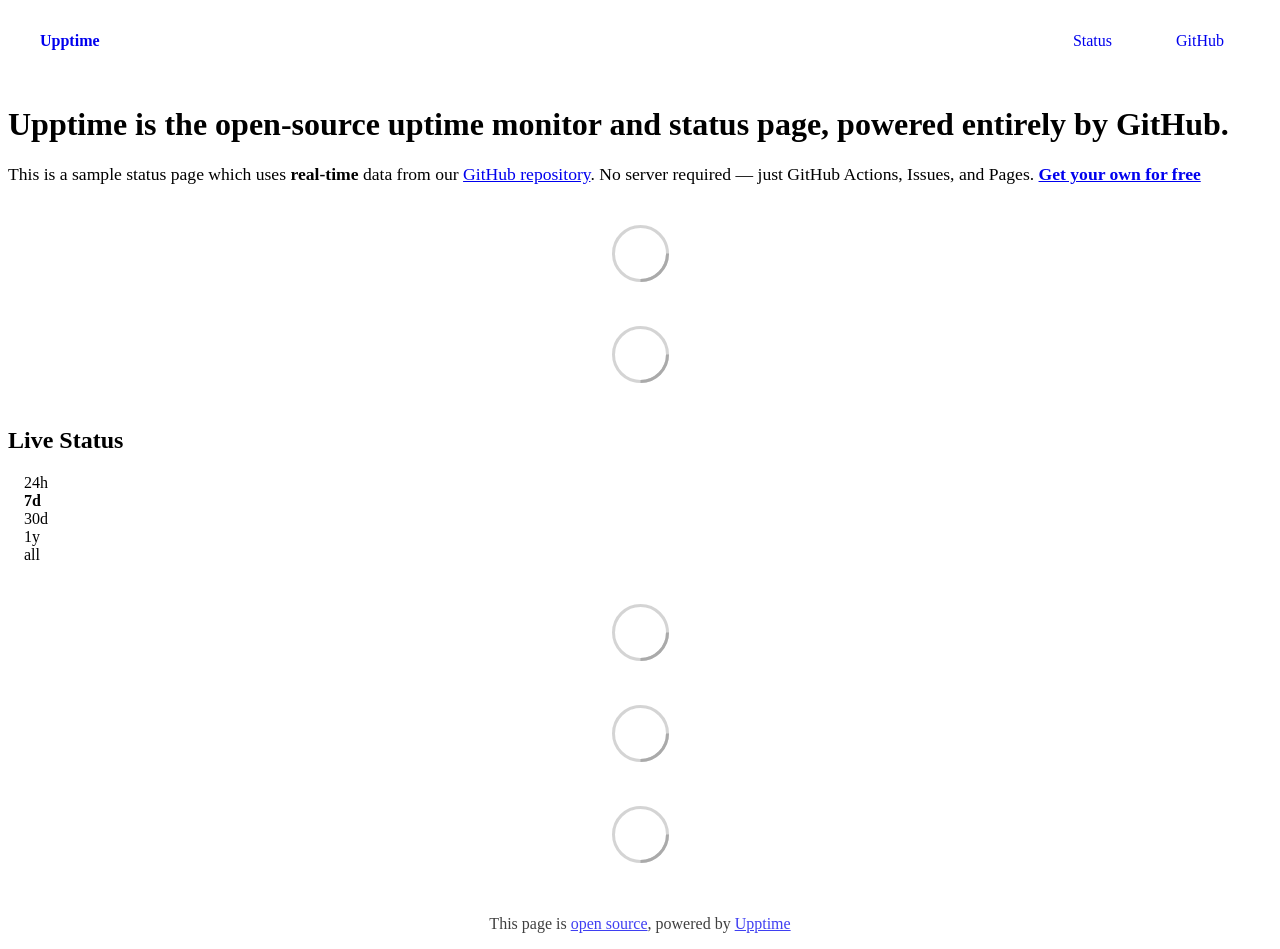
==== index.html @ bd64a77c "Initialize gh-pages" ====
<!DOCTYPE html> <html lang=en> <head> <meta charset=utf-8> <meta content="width=device-width,initial-scale=1" name=viewport> <meta content=#333333 name=theme-color> <base href=/ > <link href=manifest.json rel=manifest crossorigin=use-credentials> <script>__SAPPER__={baseUrl:"",preloaded:[void 0,{}]};if('serviceWorker' in navigator)navigator.serviceWorker.register('/service-worker.js');(function(){try{eval("async function x(){}");var main="/client/client.cb2ce152.js"}catch(e){main="/client/legacy/client.206c30a7.js"};var s=document.createElement("script");try{new Function("if(0)import('')")();s.src=main;s.type="module";s.crossOrigin="use-credentials";}catch(e){s.src="/client/shimport@2.0.5.js";s.setAttribute("data-main",main);}document.head.appendChild(s);}());</script> <link href=client/client-31a52aa5.css rel=stylesheet><link href=client/createOctokit-a85f76c7.css rel=stylesheet><link href=client/index-b0b6455a.css rel=stylesheet> <title>Upptime</title> <script>// If `prefers-color-scheme` is not supported, fall back to light mode.
      // In this case, light.css will be downloaded with `highest` priority.
      if (typeof window !== "undefined" && typeof document !== "undefined" && "matchMedia" in window && window.matchMedia('(prefers-color-scheme: dark)').media === 'not all') {
        document.documentElement.style.display = 'none';
        document.head.insertAdjacentHTML(
          'beforeend',
          '<link rel="stylesheet" href={`${config.path}/themes/light.css`} onload="document.documentElement.style.display = \'\'">',
        );
      } </script> <link href=https://demo.upptime.js.org/themes/light.css rel=stylesheet media=(prefers-color-scheme:light)> <link href=https://demo.upptime.js.org/themes/dark.css rel=stylesheet media=(prefers-color-scheme:dark)><link href=https://demo.upptime.js.org/global.css rel=stylesheet><link href=https://raw.githubusercontent.com/upptime/upptime/master/assets/upptime-icon.svg rel=icon type=image/svg><link href=/logo-192.png rel=icon type=image/png> <link href=/client/client.cb2ce152.js rel=modulepreload as=script crossorigin=use-credentials><link href=/client/client-31a52aa5.css rel=preload as=style><link href=/client/index.ce250b01.js rel=modulepreload as=script crossorigin=use-credentials><link href=/client/createOctokit.9f2df773.js rel=modulepreload as=script crossorigin=use-credentials><link href=/client/inject_styles.803b7e80.js rel=modulepreload as=script crossorigin=use-credentials><link href=/client/createOctokit-a85f76c7.css rel=preload as=style><link href=/client/index-b0b6455a.css rel=preload as=style></head> <body> <div id=sapper> <nav class=svelte-a08hsz><div class="svelte-a08hsz container"><div><a href=https://demo.upptime.js.org class="svelte-a08hsz logo"><img alt="" class=svelte-a08hsz src=https://raw.githubusercontent.com/upptime/upptime.js.org/master/static/img/icon.svg> <div>Upptime</div></a></div> <ul class=svelte-a08hsz><li><a href=/ class=svelte-a08hsz target=_self aria-current=page>Status</a> <li><a href=https://github.com/upptime/upptime class=svelte-a08hsz target=_self>GitHub</a> </li> </ul></div> </nav> <main class=container> <header class=svelte-ngkazm><h1><strong>Upptime</strong> is the open-source uptime monitor and status page, powered entirely by GitHub.</h1> <p class="svelte-ngkazm lead">This is a sample status page which uses <strong>real-time</strong> data from our <a href=https://github.com/upptime/upptime>GitHub repository</a>. No server required — just GitHub Actions, Issues, and Pages. <a href=https://github.com/upptime/upptime><strong>Get your own for free</strong></a></header> <section class=svelte-8lnl4f><div class="svelte-68jxue loading"><svg class=svelte-68jxue height=38 stroke=#aaa width=38 xmlns=http://www.w3.org/2000/svg><g fill=none fill-rule=evenodd><g stroke-width=2 transform="translate(1 1)"><circle cx=18 cy=18 r=18 stroke-opacity=.5></circle><path d="M36 18c0-9.94-8.06-18-18-18"><animateTransform attributeName=transform dur=1s from="0 18 18" repeatCount=indefinite to="360 18 18" type=rotate></animateTransform></path></g></g></svg></div> </section> <section class=svelte-8lnl4f><div class="svelte-68jxue loading"><svg class=svelte-68jxue height=38 stroke=#aaa width=38 xmlns=http://www.w3.org/2000/svg><g fill=none fill-rule=evenodd><g stroke-width=2 transform="translate(1 1)"><circle cx=18 cy=18 r=18 stroke-opacity=.5></circle><path d="M36 18c0-9.94-8.06-18-18-18"><animateTransform attributeName=transform dur=1s from="0 18 18" repeatCount=indefinite to="360 18 18" type=rotate></animateTransform></path></g></g></svg></div> </section> <div class="svelte-fqsq6s f changed"><h2>Live Status</h2> <form class="svelte-fqsq6s f r"><div><input class=svelte-fqsq6s id=data_day name=d type=radio value=day><label class=svelte-fqsq6s for=data_day>24h</label></div> <div><input class=svelte-fqsq6s id=data_week name=d type=radio value=week checked><label class=svelte-fqsq6s for=data_week>7d</label></div> <div><input class=svelte-fqsq6s id=data_month name=d type=radio value=month><label class=svelte-fqsq6s for=data_month>30d</label></div> <div><input class=svelte-fqsq6s id=data_year name=d type=radio value=year><label class=svelte-fqsq6s for=data_year>1y</label></div> <div><input class=svelte-fqsq6s id=data_all name=d type=radio value=all><label class=svelte-fqsq6s for=data_all>all</label></div></form></div> <section class="svelte-fqsq6s live-status"><div class="svelte-68jxue loading"><svg class=svelte-68jxue height=38 stroke=#aaa width=38 xmlns=http://www.w3.org/2000/svg><g fill=none fill-rule=evenodd><g stroke-width=2 transform="translate(1 1)"><circle cx=18 cy=18 r=18 stroke-opacity=.5></circle><path d="M36 18c0-9.94-8.06-18-18-18"><animateTransform attributeName=transform dur=1s from="0 18 18" repeatCount=indefinite to="360 18 18" type=rotate></animateTransform></path></g></g></svg></div> </section> <section><div class="svelte-68jxue loading"><svg class=svelte-68jxue height=38 stroke=#aaa width=38 xmlns=http://www.w3.org/2000/svg><g fill=none fill-rule=evenodd><g stroke-width=2 transform="translate(1 1)"><circle cx=18 cy=18 r=18 stroke-opacity=.5></circle><path d="M36 18c0-9.94-8.06-18-18-18"><animateTransform attributeName=transform dur=1s from="0 18 18" repeatCount=indefinite to="360 18 18" type=rotate></animateTransform></path></g></g></svg></div> </section> <section><div class="svelte-68jxue loading"><svg class=svelte-68jxue height=38 stroke=#aaa width=38 xmlns=http://www.w3.org/2000/svg><g fill=none fill-rule=evenodd><g stroke-width=2 transform="translate(1 1)"><circle cx=18 cy=18 r=18 stroke-opacity=.5></circle><path d="M36 18c0-9.94-8.06-18-18-18"><animateTransform attributeName=transform dur=1s from="0 18 18" repeatCount=indefinite to="360 18 18" type=rotate></animateTransform></path></g></g></svg></div></section></main> <footer class=svelte-jbr799><p>This page is <a href=https://github.com/upptime/upptime>open source</a>, powered by <a href=https://upptime.js.org>Upptime</a></p> </footer></div> <script> try {
        if (typeof window !== "undefined" && window.navigator && navigator.serviceWorker) {
          navigator.serviceWorker.getRegistrations().then(function (registrations) {
            for (let registration of registrations) {
              registration.unregister();
            }
          });
        }
        if (typeof window !== "undefined" && "caches" in window) {
          caches.keys().then(function (keyList) {
            return Promise.all(
              keyList.map(function (key) {
                return caches.delete(key);
              })
            );
          });
        }
      } catch (error) {} </script>
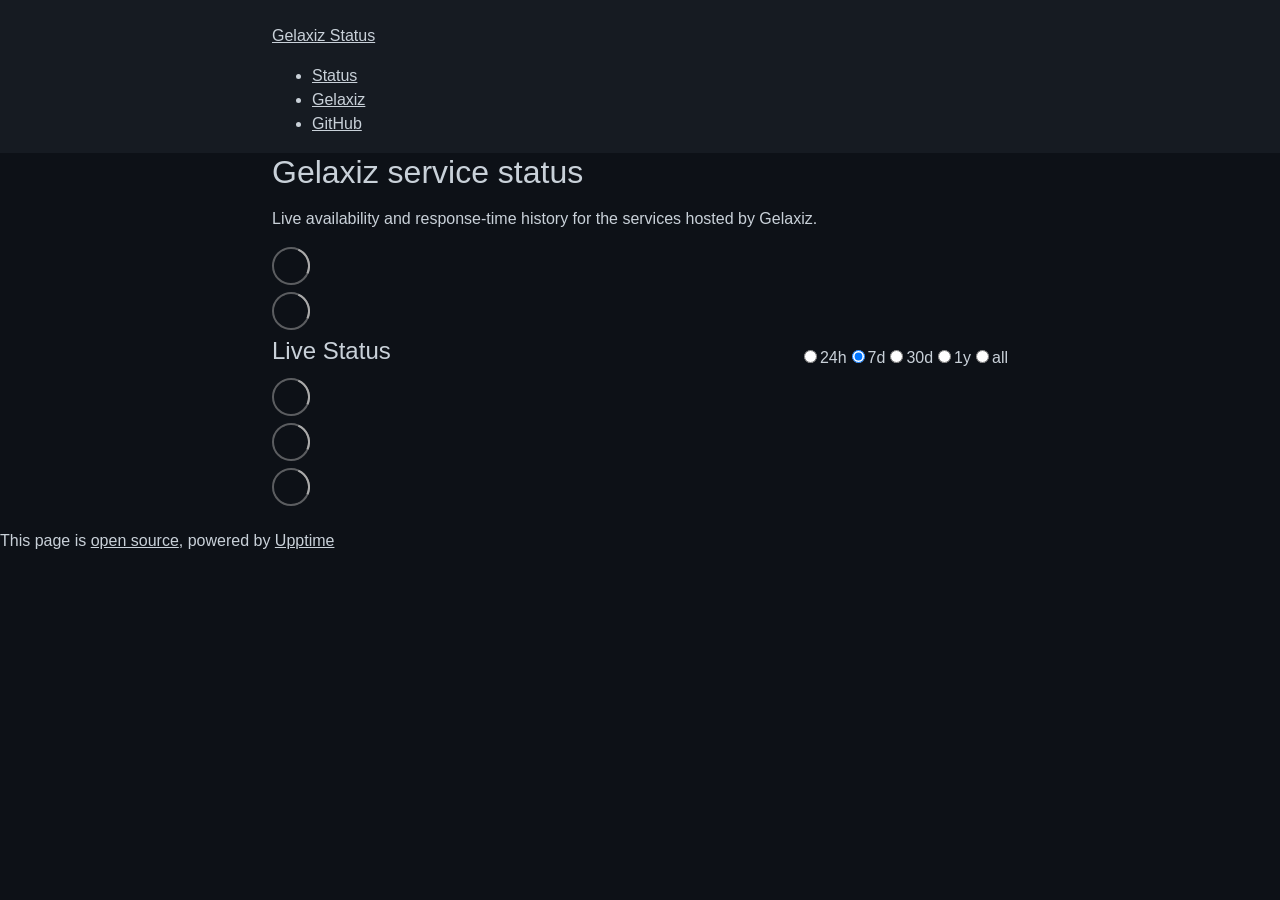
==== commit b2a2d644: "deploy: 8cd75fb99ac3dd52e990926116ec707997a793d3" ====
--- a/index.html
+++ b/index.html
@@ -1,12 +1,4 @@
-<!DOCTYPE html> <html lang=en> <head> <meta charset=utf-8> <meta content="width=device-width,initial-scale=1" name=viewport> <meta content=#333333 name=theme-color> <base href=/ > <link href=manifest.json rel=manifest crossorigin=use-credentials> <script>__SAPPER__={baseUrl:"",preloaded:[void 0,{}]};if('serviceWorker' in navigator)navigator.serviceWorker.register('/service-worker.js');(function(){try{eval("async function x(){}");var main="/client/client.cb2ce152.js"}catch(e){main="/client/legacy/client.206c30a7.js"};var s=document.createElement("script");try{new Function("if(0)import('')")();s.src=main;s.type="module";s.crossOrigin="use-credentials";}catch(e){s.src="/client/shimport@2.0.5.js";s.setAttribute("data-main",main);}document.head.appendChild(s);}());</script> <link href=client/client-31a52aa5.css rel=stylesheet><link href=client/createOctokit-a85f76c7.css rel=stylesheet><link href=client/index-b0b6455a.css rel=stylesheet> <title>Upptime</title> <script>// If `prefers-color-scheme` is not supported, fall back to light mode.
-      // In this case, light.css will be downloaded with `highest` priority.
-      if (typeof window !== "undefined" && typeof document !== "undefined" && "matchMedia" in window && window.matchMedia('(prefers-color-scheme: dark)').media === 'not all') {
-        document.documentElement.style.display = 'none';
-        document.head.insertAdjacentHTML(
-          'beforeend',
-          '<link rel="stylesheet" href={`${config.path}/themes/light.css`} onload="document.documentElement.style.display = \'\'">',
-        );
-      } </script> <link href=https://demo.upptime.js.org/themes/light.css rel=stylesheet media=(prefers-color-scheme:light)> <link href=https://demo.upptime.js.org/themes/dark.css rel=stylesheet media=(prefers-color-scheme:dark)><link href=https://demo.upptime.js.org/global.css rel=stylesheet><link href=https://raw.githubusercontent.com/upptime/upptime/master/assets/upptime-icon.svg rel=icon type=image/svg><link href=/logo-192.png rel=icon type=image/png> <link href=/client/client.cb2ce152.js rel=modulepreload as=script crossorigin=use-credentials><link href=/client/client-31a52aa5.css rel=preload as=style><link href=/client/index.ce250b01.js rel=modulepreload as=script crossorigin=use-credentials><link href=/client/createOctokit.9f2df773.js rel=modulepreload as=script crossorigin=use-credentials><link href=/client/inject_styles.803b7e80.js rel=modulepreload as=script crossorigin=use-credentials><link href=/client/createOctokit-a85f76c7.css rel=preload as=style><link href=/client/index-b0b6455a.css rel=preload as=style></head> <body> <div id=sapper> <nav class=svelte-a08hsz><div class="svelte-a08hsz container"><div><a href=https://demo.upptime.js.org class="svelte-a08hsz logo"><img alt="" class=svelte-a08hsz src=https://raw.githubusercontent.com/upptime/upptime.js.org/master/static/img/icon.svg> <div>Upptime</div></a></div> <ul class=svelte-a08hsz><li><a href=/ class=svelte-a08hsz target=_self aria-current=page>Status</a> <li><a href=https://github.com/upptime/upptime class=svelte-a08hsz target=_self>GitHub</a> </li> </ul></div> </nav> <main class=container> <header class=svelte-ngkazm><h1><strong>Upptime</strong> is the open-source uptime monitor and status page, powered entirely by GitHub.</h1> <p class="svelte-ngkazm lead">This is a sample status page which uses <strong>real-time</strong> data from our <a href=https://github.com/upptime/upptime>GitHub repository</a>. No server required — just GitHub Actions, Issues, and Pages. <a href=https://github.com/upptime/upptime><strong>Get your own for free</strong></a></header> <section class=svelte-8lnl4f><div class="svelte-68jxue loading"><svg class=svelte-68jxue height=38 stroke=#aaa width=38 xmlns=http://www.w3.org/2000/svg><g fill=none fill-rule=evenodd><g stroke-width=2 transform="translate(1 1)"><circle cx=18 cy=18 r=18 stroke-opacity=.5></circle><path d="M36 18c0-9.94-8.06-18-18-18"><animateTransform attributeName=transform dur=1s from="0 18 18" repeatCount=indefinite to="360 18 18" type=rotate></animateTransform></path></g></g></svg></div> </section> <section class=svelte-8lnl4f><div class="svelte-68jxue loading"><svg class=svelte-68jxue height=38 stroke=#aaa width=38 xmlns=http://www.w3.org/2000/svg><g fill=none fill-rule=evenodd><g stroke-width=2 transform="translate(1 1)"><circle cx=18 cy=18 r=18 stroke-opacity=.5></circle><path d="M36 18c0-9.94-8.06-18-18-18"><animateTransform attributeName=transform dur=1s from="0 18 18" repeatCount=indefinite to="360 18 18" type=rotate></animateTransform></path></g></g></svg></div> </section> <div class="svelte-fqsq6s f changed"><h2>Live Status</h2> <form class="svelte-fqsq6s f r"><div><input class=svelte-fqsq6s id=data_day name=d type=radio value=day><label class=svelte-fqsq6s for=data_day>24h</label></div> <div><input class=svelte-fqsq6s id=data_week name=d type=radio value=week checked><label class=svelte-fqsq6s for=data_week>7d</label></div> <div><input class=svelte-fqsq6s id=data_month name=d type=radio value=month><label class=svelte-fqsq6s for=data_month>30d</label></div> <div><input class=svelte-fqsq6s id=data_year name=d type=radio value=year><label class=svelte-fqsq6s for=data_year>1y</label></div> <div><input class=svelte-fqsq6s id=data_all name=d type=radio value=all><label class=svelte-fqsq6s for=data_all>all</label></div></form></div> <section class="svelte-fqsq6s live-status"><div class="svelte-68jxue loading"><svg class=svelte-68jxue height=38 stroke=#aaa width=38 xmlns=http://www.w3.org/2000/svg><g fill=none fill-rule=evenodd><g stroke-width=2 transform="translate(1 1)"><circle cx=18 cy=18 r=18 stroke-opacity=.5></circle><path d="M36 18c0-9.94-8.06-18-18-18"><animateTransform attributeName=transform dur=1s from="0 18 18" repeatCount=indefinite to="360 18 18" type=rotate></animateTransform></path></g></g></svg></div> </section> <section><div class="svelte-68jxue loading"><svg class=svelte-68jxue height=38 stroke=#aaa width=38 xmlns=http://www.w3.org/2000/svg><g fill=none fill-rule=evenodd><g stroke-width=2 transform="translate(1 1)"><circle cx=18 cy=18 r=18 stroke-opacity=.5></circle><path d="M36 18c0-9.94-8.06-18-18-18"><animateTransform attributeName=transform dur=1s from="0 18 18" repeatCount=indefinite to="360 18 18" type=rotate></animateTransform></path></g></g></svg></div> </section> <section><div class="svelte-68jxue loading"><svg class=svelte-68jxue height=38 stroke=#aaa width=38 xmlns=http://www.w3.org/2000/svg><g fill=none fill-rule=evenodd><g stroke-width=2 transform="translate(1 1)"><circle cx=18 cy=18 r=18 stroke-opacity=.5></circle><path d="M36 18c0-9.94-8.06-18-18-18"><animateTransform attributeName=transform dur=1s from="0 18 18" repeatCount=indefinite to="360 18 18" type=rotate></animateTransform></path></g></g></svg></div></section></main> <footer class=svelte-jbr799><p>This page is <a href=https://github.com/upptime/upptime>open source</a>, powered by <a href=https://upptime.js.org>Upptime</a></p> </footer></div> <script> try {
+<!DOCTYPE html> <html lang=en> <head> <meta charset=utf-8> <meta content="width=device-width,initial-scale=1" name=viewport> <meta content=#333333 name=theme-color> <base href=/upptime/ > <link href=manifest.json rel=manifest crossorigin=use-credentials> <script>__SAPPER__={baseUrl:"/upptime",preloaded:[void 0,{}]};if('serviceWorker' in navigator)navigator.serviceWorker.register('/upptime/service-worker.js');(function(){try{eval("async function x(){}");var main="/upptime/client/client.d8953504.js"}catch(e){main="/upptime/client/legacy/client.5fc12c8a.js"};var s=document.createElement("script");try{new Function("if(0)import('')")();s.src=main;s.type="module";s.crossOrigin="use-credentials";}catch(e){s.src="/upptime/client/shimport@2.0.5.js";s.setAttribute("data-main",main);}document.head.appendChild(s);}());</script> <link href=client/client-31a52aa5.css rel=stylesheet><link href=client/createOctokit-a85f76c7.css rel=stylesheet><link href=client/index-b0b6455a.css rel=stylesheet> <title>Gelaxiz Status</title><link href=https://Gelaxiz.github.io/upptime/themes/night.css rel=stylesheet><link href=https://Gelaxiz.github.io/upptime/global.css rel=stylesheet><link href=https://raw.githubusercontent.com/upptime/upptime/master/assets/upptime-icon.svg rel=icon type=image/svg><link href=/logo-192.png rel=icon type=image/png> <link href=/upptime/client/client.d8953504.js rel=modulepreload as=script crossorigin=use-credentials><link href=/upptime/client/client-31a52aa5.css rel=preload as=style><link href=/upptime/client/index.679a0df0.js rel=modulepreload as=script crossorigin=use-credentials><link href=/upptime/client/createOctokit.56647239.js rel=modulepreload as=script crossorigin=use-credentials><link href=/upptime/client/inject_styles.803b7e80.js rel=modulepreload as=script crossorigin=use-credentials><link href=/upptime/client/createOctokit-a85f76c7.css rel=preload as=style><link href=/upptime/client/index-b0b6455a.css rel=preload as=style></head> <body> <div id=sapper> <nav class=svelte-a08hsz><div class="svelte-a08hsz container"><div><a href=https://Gelaxiz.github.io/upptime class="svelte-a08hsz logo"><img alt="" class=svelte-a08hsz src=https://gelaxiz.xyz/css/favicon.ico> <div>Gelaxiz Status</div></a></div> <ul class=svelte-a08hsz><li><a href=/upptime class=svelte-a08hsz target=_self>Status</a> <li><a href=https://gelaxiz.xyz class=svelte-a08hsz target=_self>Gelaxiz</a> <li><a href=https://github.com/Gelaxiz/upptime class=svelte-a08hsz target=_self>GitHub</a> </li> </ul></div> </nav> <main class=container> <header class=svelte-ngkazm><h1>Gelaxiz service status</h1> <p class="svelte-ngkazm lead">Live availability and response-time history for the services hosted by Gelaxiz.</header> <section class=svelte-8lnl4f><div class="svelte-68jxue loading"><svg class=svelte-68jxue height=38 stroke=#aaa width=38 xmlns=http://www.w3.org/2000/svg><g fill=none fill-rule=evenodd><g stroke-width=2 transform="translate(1 1)"><circle cx=18 cy=18 r=18 stroke-opacity=.5></circle><path d="M36 18c0-9.94-8.06-18-18-18"><animateTransform attributeName=transform dur=1s from="0 18 18" repeatCount=indefinite to="360 18 18" type=rotate></animateTransform></path></g></g></svg></div> </section> <section class=svelte-8lnl4f><div class="svelte-68jxue loading"><svg class=svelte-68jxue height=38 stroke=#aaa width=38 xmlns=http://www.w3.org/2000/svg><g fill=none fill-rule=evenodd><g stroke-width=2 transform="translate(1 1)"><circle cx=18 cy=18 r=18 stroke-opacity=.5></circle><path d="M36 18c0-9.94-8.06-18-18-18"><animateTransform attributeName=transform dur=1s from="0 18 18" repeatCount=indefinite to="360 18 18" type=rotate></animateTransform></path></g></g></svg></div> </section> <div class="svelte-fqsq6s f changed"><h2>Live Status</h2> <form class="svelte-fqsq6s f r"><div><input class=svelte-fqsq6s id=data_day name=d type=radio value=day><label class=svelte-fqsq6s for=data_day>24h</label></div> <div><input class=svelte-fqsq6s id=data_week name=d type=radio value=week checked><label class=svelte-fqsq6s for=data_week>7d</label></div> <div><input class=svelte-fqsq6s id=data_month name=d type=radio value=month><label class=svelte-fqsq6s for=data_month>30d</label></div> <div><input class=svelte-fqsq6s id=data_year name=d type=radio value=year><label class=svelte-fqsq6s for=data_year>1y</label></div> <div><input class=svelte-fqsq6s id=data_all name=d type=radio value=all><label class=svelte-fqsq6s for=data_all>all</label></div></form></div> <section class="svelte-fqsq6s live-status"><div class="svelte-68jxue loading"><svg class=svelte-68jxue height=38 stroke=#aaa width=38 xmlns=http://www.w3.org/2000/svg><g fill=none fill-rule=evenodd><g stroke-width=2 transform="translate(1 1)"><circle cx=18 cy=18 r=18 stroke-opacity=.5></circle><path d="M36 18c0-9.94-8.06-18-18-18"><animateTransform attributeName=transform dur=1s from="0 18 18" repeatCount=indefinite to="360 18 18" type=rotate></animateTransform></path></g></g></svg></div> </section> <section><div class="svelte-68jxue loading"><svg class=svelte-68jxue height=38 stroke=#aaa width=38 xmlns=http://www.w3.org/2000/svg><g fill=none fill-rule=evenodd><g stroke-width=2 transform="translate(1 1)"><circle cx=18 cy=18 r=18 stroke-opacity=.5></circle><path d="M36 18c0-9.94-8.06-18-18-18"><animateTransform attributeName=transform dur=1s from="0 18 18" repeatCount=indefinite to="360 18 18" type=rotate></animateTransform></path></g></g></svg></div> </section> <section><div class="svelte-68jxue loading"><svg class=svelte-68jxue height=38 stroke=#aaa width=38 xmlns=http://www.w3.org/2000/svg><g fill=none fill-rule=evenodd><g stroke-width=2 transform="translate(1 1)"><circle cx=18 cy=18 r=18 stroke-opacity=.5></circle><path d="M36 18c0-9.94-8.06-18-18-18"><animateTransform attributeName=transform dur=1s from="0 18 18" repeatCount=indefinite to="360 18 18" type=rotate></animateTransform></path></g></g></svg></div></section></main> <footer class=svelte-jbr799><p>This page is <a href=https://github.com/Gelaxiz/upptime>open source</a>, powered by <a href=https://upptime.js.org>Upptime</a></p> </footer></div> <script> try {
         if (typeof window !== "undefined" && window.navigator && navigator.serviceWorker) {
           navigator.serviceWorker.getRegistrations().then(function (registrations) {
             for (let registration of registrations) {
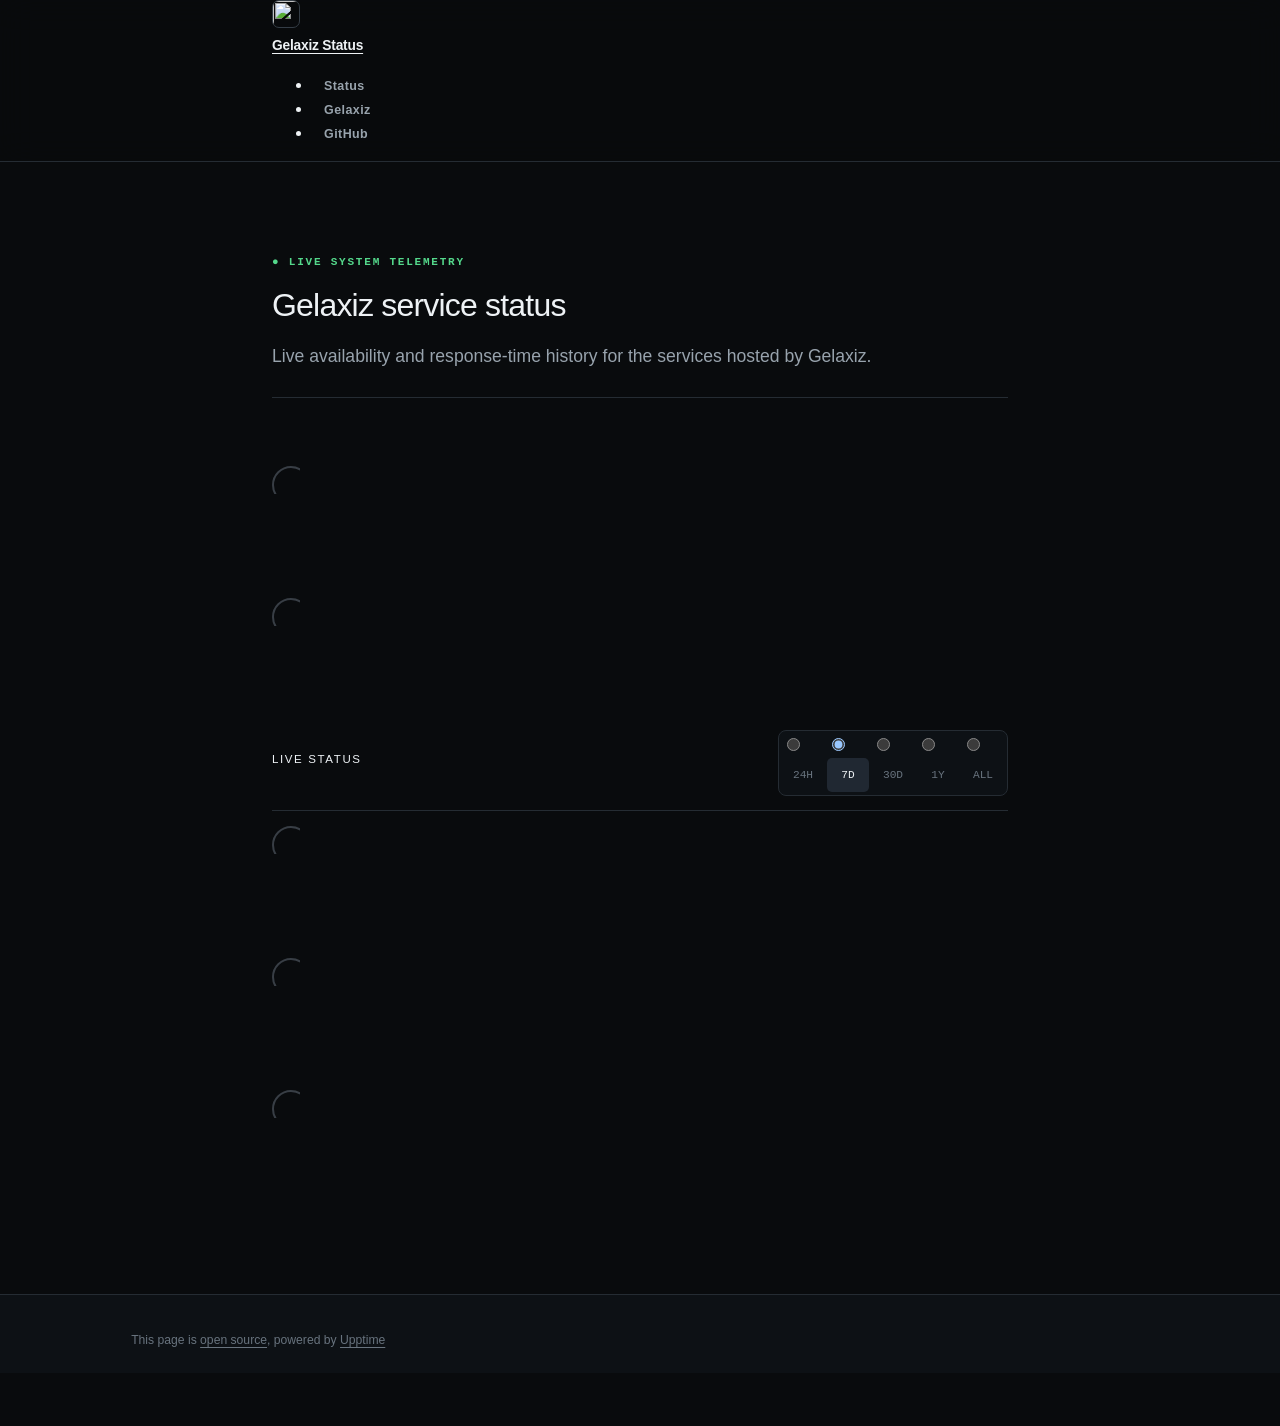
==== commit 0307bf05: "deploy: 32afec6ef85a5405bab81a7ce47f6117fdfaf378" ====
--- a/index.html
+++ b/index.html
@@ -1,4 +1,4 @@
-<!DOCTYPE html> <html lang=en> <head> <meta charset=utf-8> <meta content="width=device-width,initial-scale=1" name=viewport> <meta content=#333333 name=theme-color> <base href=/upptime/ > <link href=manifest.json rel=manifest crossorigin=use-credentials> <script>__SAPPER__={baseUrl:"/upptime",preloaded:[void 0,{}]};if('serviceWorker' in navigator)navigator.serviceWorker.register('/upptime/service-worker.js');(function(){try{eval("async function x(){}");var main="/upptime/client/client.d8953504.js"}catch(e){main="/upptime/client/legacy/client.5fc12c8a.js"};var s=document.createElement("script");try{new Function("if(0)import('')")();s.src=main;s.type="module";s.crossOrigin="use-credentials";}catch(e){s.src="/upptime/client/shimport@2.0.5.js";s.setAttribute("data-main",main);}document.head.appendChild(s);}());</script> <link href=client/client-31a52aa5.css rel=stylesheet><link href=client/createOctokit-a85f76c7.css rel=stylesheet><link href=client/index-b0b6455a.css rel=stylesheet> <title>Gelaxiz Status</title><link href=https://Gelaxiz.github.io/upptime/themes/night.css rel=stylesheet><link href=https://Gelaxiz.github.io/upptime/global.css rel=stylesheet><link href=https://raw.githubusercontent.com/upptime/upptime/master/assets/upptime-icon.svg rel=icon type=image/svg><link href=/logo-192.png rel=icon type=image/png> <link href=/upptime/client/client.d8953504.js rel=modulepreload as=script crossorigin=use-credentials><link href=/upptime/client/client-31a52aa5.css rel=preload as=style><link href=/upptime/client/index.679a0df0.js rel=modulepreload as=script crossorigin=use-credentials><link href=/upptime/client/createOctokit.56647239.js rel=modulepreload as=script crossorigin=use-credentials><link href=/upptime/client/inject_styles.803b7e80.js rel=modulepreload as=script crossorigin=use-credentials><link href=/upptime/client/createOctokit-a85f76c7.css rel=preload as=style><link href=/upptime/client/index-b0b6455a.css rel=preload as=style></head> <body> <div id=sapper> <nav class=svelte-a08hsz><div class="svelte-a08hsz container"><div><a href=https://Gelaxiz.github.io/upptime class="svelte-a08hsz logo"><img alt="" class=svelte-a08hsz src=https://gelaxiz.xyz/css/favicon.ico> <div>Gelaxiz Status</div></a></div> <ul class=svelte-a08hsz><li><a href=/upptime class=svelte-a08hsz target=_self>Status</a> <li><a href=https://gelaxiz.xyz class=svelte-a08hsz target=_self>Gelaxiz</a> <li><a href=https://github.com/Gelaxiz/upptime class=svelte-a08hsz target=_self>GitHub</a> </li> </ul></div> </nav> <main class=container> <header class=svelte-ngkazm><h1>Gelaxiz service status</h1> <p class="svelte-ngkazm lead">Live availability and response-time history for the services hosted by Gelaxiz.</header> <section class=svelte-8lnl4f><div class="svelte-68jxue loading"><svg class=svelte-68jxue height=38 stroke=#aaa width=38 xmlns=http://www.w3.org/2000/svg><g fill=none fill-rule=evenodd><g stroke-width=2 transform="translate(1 1)"><circle cx=18 cy=18 r=18 stroke-opacity=.5></circle><path d="M36 18c0-9.94-8.06-18-18-18"><animateTransform attributeName=transform dur=1s from="0 18 18" repeatCount=indefinite to="360 18 18" type=rotate></animateTransform></path></g></g></svg></div> </section> <section class=svelte-8lnl4f><div class="svelte-68jxue loading"><svg class=svelte-68jxue height=38 stroke=#aaa width=38 xmlns=http://www.w3.org/2000/svg><g fill=none fill-rule=evenodd><g stroke-width=2 transform="translate(1 1)"><circle cx=18 cy=18 r=18 stroke-opacity=.5></circle><path d="M36 18c0-9.94-8.06-18-18-18"><animateTransform attributeName=transform dur=1s from="0 18 18" repeatCount=indefinite to="360 18 18" type=rotate></animateTransform></path></g></g></svg></div> </section> <div class="svelte-fqsq6s f changed"><h2>Live Status</h2> <form class="svelte-fqsq6s f r"><div><input class=svelte-fqsq6s id=data_day name=d type=radio value=day><label class=svelte-fqsq6s for=data_day>24h</label></div> <div><input class=svelte-fqsq6s id=data_week name=d type=radio value=week checked><label class=svelte-fqsq6s for=data_week>7d</label></div> <div><input class=svelte-fqsq6s id=data_month name=d type=radio value=month><label class=svelte-fqsq6s for=data_month>30d</label></div> <div><input class=svelte-fqsq6s id=data_year name=d type=radio value=year><label class=svelte-fqsq6s for=data_year>1y</label></div> <div><input class=svelte-fqsq6s id=data_all name=d type=radio value=all><label class=svelte-fqsq6s for=data_all>all</label></div></form></div> <section class="svelte-fqsq6s live-status"><div class="svelte-68jxue loading"><svg class=svelte-68jxue height=38 stroke=#aaa width=38 xmlns=http://www.w3.org/2000/svg><g fill=none fill-rule=evenodd><g stroke-width=2 transform="translate(1 1)"><circle cx=18 cy=18 r=18 stroke-opacity=.5></circle><path d="M36 18c0-9.94-8.06-18-18-18"><animateTransform attributeName=transform dur=1s from="0 18 18" repeatCount=indefinite to="360 18 18" type=rotate></animateTransform></path></g></g></svg></div> </section> <section><div class="svelte-68jxue loading"><svg class=svelte-68jxue height=38 stroke=#aaa width=38 xmlns=http://www.w3.org/2000/svg><g fill=none fill-rule=evenodd><g stroke-width=2 transform="translate(1 1)"><circle cx=18 cy=18 r=18 stroke-opacity=.5></circle><path d="M36 18c0-9.94-8.06-18-18-18"><animateTransform attributeName=transform dur=1s from="0 18 18" repeatCount=indefinite to="360 18 18" type=rotate></animateTransform></path></g></g></svg></div> </section> <section><div class="svelte-68jxue loading"><svg class=svelte-68jxue height=38 stroke=#aaa width=38 xmlns=http://www.w3.org/2000/svg><g fill=none fill-rule=evenodd><g stroke-width=2 transform="translate(1 1)"><circle cx=18 cy=18 r=18 stroke-opacity=.5></circle><path d="M36 18c0-9.94-8.06-18-18-18"><animateTransform attributeName=transform dur=1s from="0 18 18" repeatCount=indefinite to="360 18 18" type=rotate></animateTransform></path></g></g></svg></div></section></main> <footer class=svelte-jbr799><p>This page is <a href=https://github.com/Gelaxiz/upptime>open source</a>, powered by <a href=https://upptime.js.org>Upptime</a></p> </footer></div> <script> try {
+<!DOCTYPE html> <html lang=en> <head> <meta charset=utf-8> <meta content="width=device-width,initial-scale=1" name=viewport> <meta content=#333333 name=theme-color> <base href=/upptime/ > <link href=manifest.json rel=manifest crossorigin=use-credentials> <script>__SAPPER__={baseUrl:"/upptime",preloaded:[void 0,{}]};if('serviceWorker' in navigator)navigator.serviceWorker.register('/upptime/service-worker.js');(function(){try{eval("async function x(){}");var main="/upptime/client/client.608fe69e.js"}catch(e){main="/upptime/client/legacy/client.dcefe88d.js"};var s=document.createElement("script");try{new Function("if(0)import('')")();s.src=main;s.type="module";s.crossOrigin="use-credentials";}catch(e){s.src="/upptime/client/shimport@2.0.5.js";s.setAttribute("data-main",main);}document.head.appendChild(s);}());</script> <link href=client/client-31a52aa5.css rel=stylesheet><link href=client/createOctokit-a85f76c7.css rel=stylesheet><link href=client/index-b0b6455a.css rel=stylesheet> <title>Gelaxiz Status</title><link href=https://gelaxiz.github.io/upptime/gelaxiz-status.css rel=stylesheet><link href=https://Gelaxiz.github.io/upptime/global.css rel=stylesheet><link href=https://raw.githubusercontent.com/upptime/upptime/master/assets/upptime-icon.svg rel=icon type=image/svg><link href=/logo-192.png rel=icon type=image/png> <link href=/upptime/client/client.608fe69e.js rel=modulepreload as=script crossorigin=use-credentials><link href=/upptime/client/client-31a52aa5.css rel=preload as=style><link href=/upptime/client/index.b68293a5.js rel=modulepreload as=script crossorigin=use-credentials><link href=/upptime/client/createOctokit.9d88e5a9.js rel=modulepreload as=script crossorigin=use-credentials><link href=/upptime/client/inject_styles.803b7e80.js rel=modulepreload as=script crossorigin=use-credentials><link href=/upptime/client/createOctokit-a85f76c7.css rel=preload as=style><link href=/upptime/client/index-b0b6455a.css rel=preload as=style></head> <body> <div id=sapper> <nav class=svelte-a08hsz><div class="svelte-a08hsz container"><div><a href=https://Gelaxiz.github.io/upptime class="svelte-a08hsz logo"><img alt="" class=svelte-a08hsz src=https://gelaxiz.xyz/css/favicon.ico> <div>Gelaxiz Status</div></a></div> <ul class=svelte-a08hsz><li><a href=/upptime class=svelte-a08hsz target=_self>Status</a> <li><a href=https://gelaxiz.xyz class=svelte-a08hsz target=_self>Gelaxiz</a> <li><a href=https://github.com/Gelaxiz/upptime class=svelte-a08hsz target=_self>GitHub</a> </li> </ul></div> </nav> <main class=container> <header class=svelte-ngkazm><h1>Gelaxiz service status</h1> <p class="svelte-ngkazm lead">Live availability and response-time history for the services hosted by Gelaxiz.</header> <section class=svelte-8lnl4f><div class="svelte-68jxue loading"><svg class=svelte-68jxue height=38 stroke=#aaa width=38 xmlns=http://www.w3.org/2000/svg><g fill=none fill-rule=evenodd><g stroke-width=2 transform="translate(1 1)"><circle cx=18 cy=18 r=18 stroke-opacity=.5></circle><path d="M36 18c0-9.94-8.06-18-18-18"><animateTransform attributeName=transform dur=1s from="0 18 18" repeatCount=indefinite to="360 18 18" type=rotate></animateTransform></path></g></g></svg></div> </section> <section class=svelte-8lnl4f><div class="svelte-68jxue loading"><svg class=svelte-68jxue height=38 stroke=#aaa width=38 xmlns=http://www.w3.org/2000/svg><g fill=none fill-rule=evenodd><g stroke-width=2 transform="translate(1 1)"><circle cx=18 cy=18 r=18 stroke-opacity=.5></circle><path d="M36 18c0-9.94-8.06-18-18-18"><animateTransform attributeName=transform dur=1s from="0 18 18" repeatCount=indefinite to="360 18 18" type=rotate></animateTransform></path></g></g></svg></div> </section> <div class="svelte-fqsq6s f changed"><h2>Live Status</h2> <form class="svelte-fqsq6s f r"><div><input class=svelte-fqsq6s id=data_day name=d type=radio value=day><label class=svelte-fqsq6s for=data_day>24h</label></div> <div><input class=svelte-fqsq6s id=data_week name=d type=radio value=week checked><label class=svelte-fqsq6s for=data_week>7d</label></div> <div><input class=svelte-fqsq6s id=data_month name=d type=radio value=month><label class=svelte-fqsq6s for=data_month>30d</label></div> <div><input class=svelte-fqsq6s id=data_year name=d type=radio value=year><label class=svelte-fqsq6s for=data_year>1y</label></div> <div><input class=svelte-fqsq6s id=data_all name=d type=radio value=all><label class=svelte-fqsq6s for=data_all>all</label></div></form></div> <section class="svelte-fqsq6s live-status"><div class="svelte-68jxue loading"><svg class=svelte-68jxue height=38 stroke=#aaa width=38 xmlns=http://www.w3.org/2000/svg><g fill=none fill-rule=evenodd><g stroke-width=2 transform="translate(1 1)"><circle cx=18 cy=18 r=18 stroke-opacity=.5></circle><path d="M36 18c0-9.94-8.06-18-18-18"><animateTransform attributeName=transform dur=1s from="0 18 18" repeatCount=indefinite to="360 18 18" type=rotate></animateTransform></path></g></g></svg></div> </section> <section><div class="svelte-68jxue loading"><svg class=svelte-68jxue height=38 stroke=#aaa width=38 xmlns=http://www.w3.org/2000/svg><g fill=none fill-rule=evenodd><g stroke-width=2 transform="translate(1 1)"><circle cx=18 cy=18 r=18 stroke-opacity=.5></circle><path d="M36 18c0-9.94-8.06-18-18-18"><animateTransform attributeName=transform dur=1s from="0 18 18" repeatCount=indefinite to="360 18 18" type=rotate></animateTransform></path></g></g></svg></div> </section> <section><div class="svelte-68jxue loading"><svg class=svelte-68jxue height=38 stroke=#aaa width=38 xmlns=http://www.w3.org/2000/svg><g fill=none fill-rule=evenodd><g stroke-width=2 transform="translate(1 1)"><circle cx=18 cy=18 r=18 stroke-opacity=.5></circle><path d="M36 18c0-9.94-8.06-18-18-18"><animateTransform attributeName=transform dur=1s from="0 18 18" repeatCount=indefinite to="360 18 18" type=rotate></animateTransform></path></g></g></svg></div></section></main> <footer class=svelte-jbr799><p>This page is <a href=https://github.com/Gelaxiz/upptime>open source</a>, powered by <a href=https://upptime.js.org>Upptime</a></p> </footer></div> <script> try {
         if (typeof window !== "undefined" && window.navigator && navigator.serviceWorker) {
           navigator.serviceWorker.getRegistrations().then(function (registrations) {
             for (let registration of registrations) {
